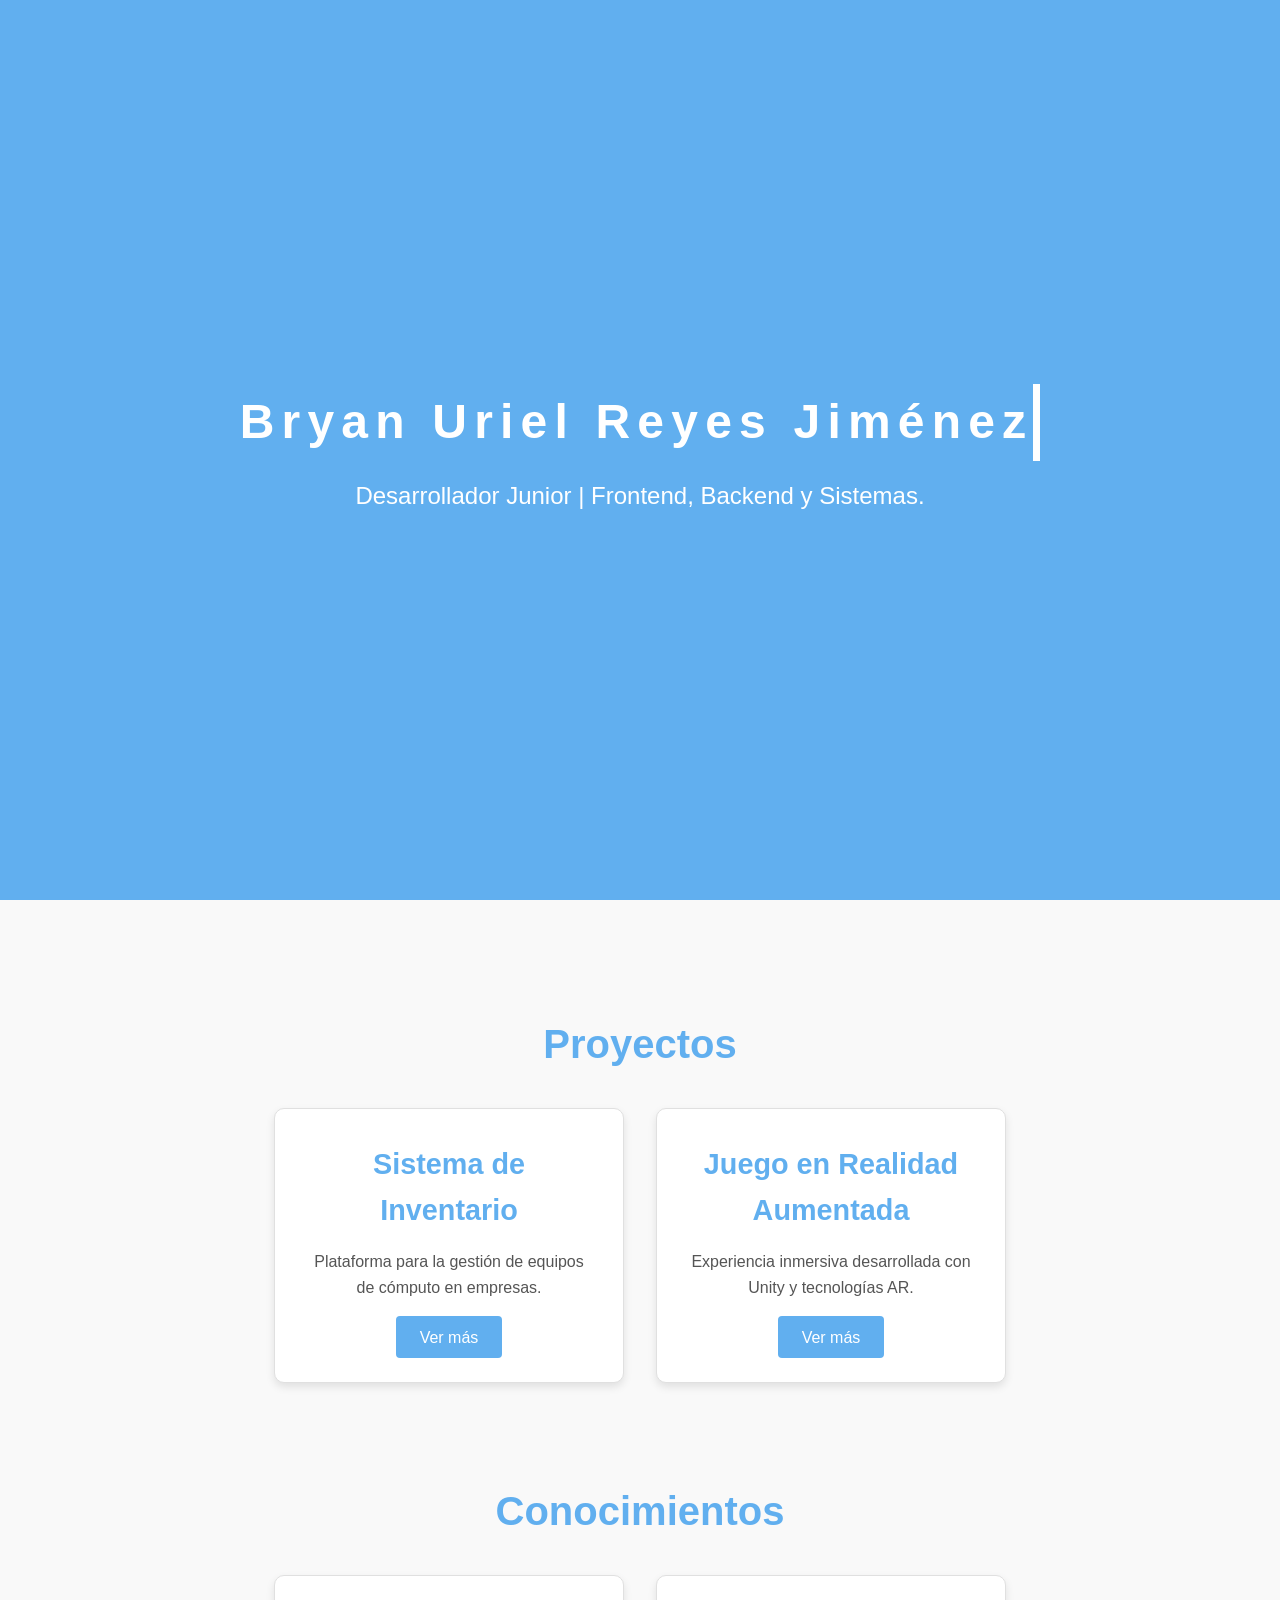
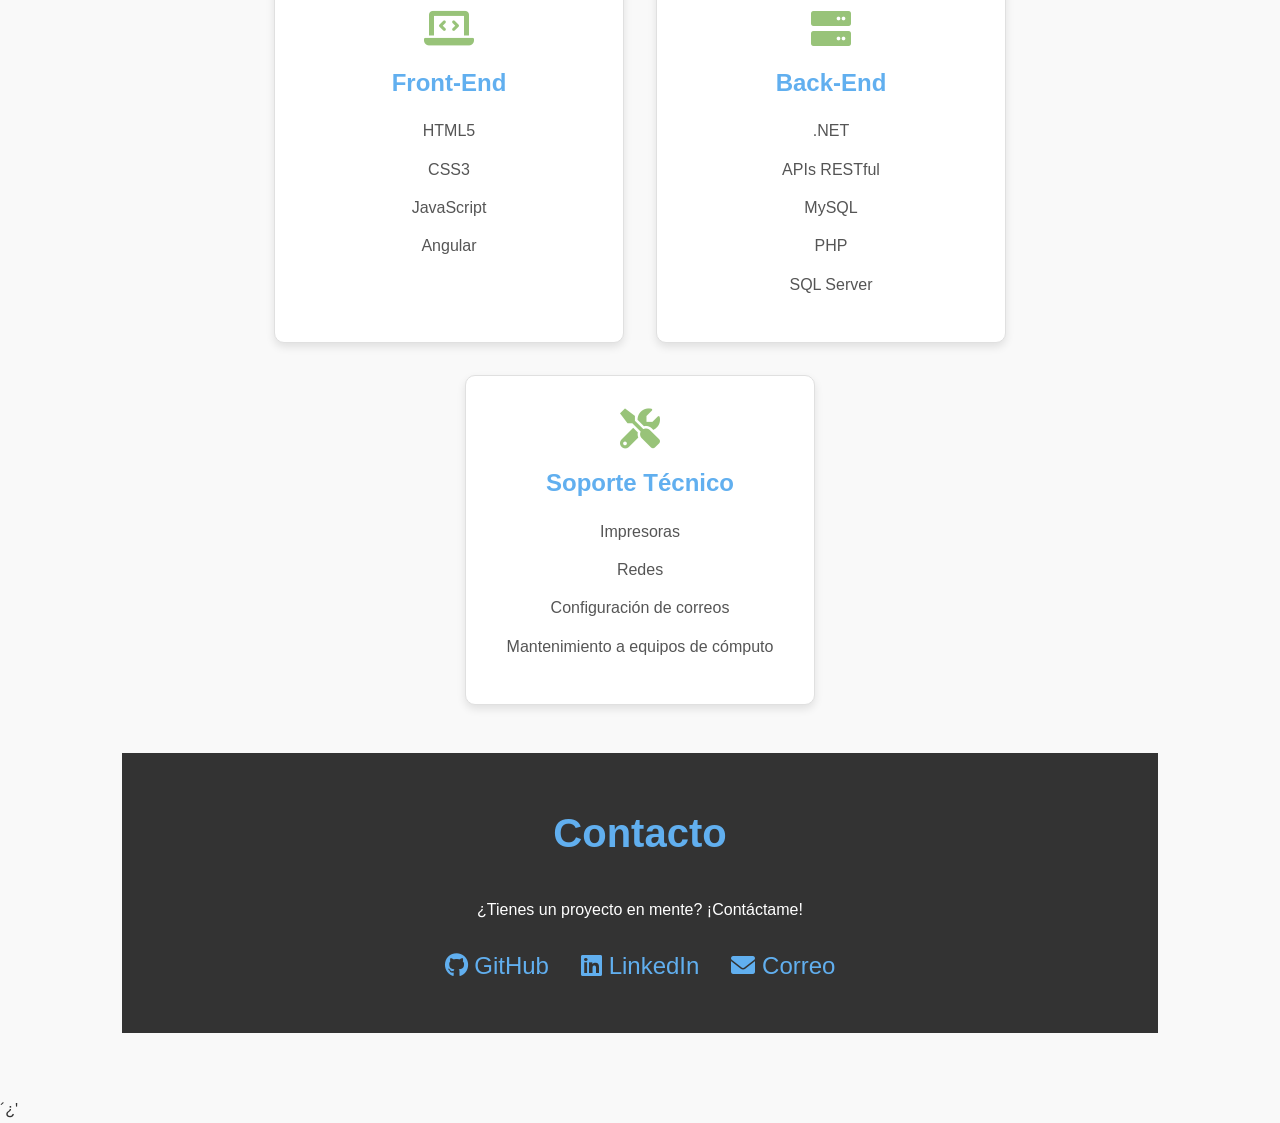
==== index.html @ f7f5aa9e "commit" ====
<!DOCTYPE html>
<html lang="es">
<head>
    <meta charset="UTF-8">
    <meta name="viewport" content="width=device-width, initial-scale=1.0">
    <title>Portafolio | Bryan Uriel Reyes Jiménez</title>
    <link rel="stylesheet" href="styles.css">
    <link rel="stylesheet" href="https://cdnjs.cloudflare.com/ajax/libs/font-awesome/6.0.0/css/all.min.css">
</head>
<body>
  <section id="intro" class="intro-section">
    <div class="intro-content">
        <h1 class="typing-effect">Bryan Uriel Reyes Jiménez</h1>
        <p>Desarrollador Junior | Frontend, Backend y Sistemas.</p>
    </div>
  </section>

  <div class="main-content" id="mainContent">
    <section id="proyectos" class="section">
      <h2>Proyectos</h2>
      <div class="projects-container">
        <div class="project-card">
          <h3>Sistema de Inventario</h3>
          <p>Plataforma para la gestión de equipos de cómputo en empresas.</p>
          <a href="#" class="project-link">Ver más</a>
        </div>
        <div class="project-card">
          <h3>Juego en Realidad Aumentada</h3>
          <p>Experiencia inmersiva desarrollada con Unity y tecnologías AR.</p>
          <a href="#" class="project-link">Ver más</a>
        </div>
      </div>
    </section>

    <section id="conocimientos" class="section">
      <h2>Conocimientos</h2>
      <div class="skills-grid">
        <div class="skill-card">
          <i class="fas fa-laptop-code"></i>
          <h3>Front-End</h3>
          <ul>
            <li>HTML5</li>
            <li>CSS3</li>
            <li>JavaScript</li>
            <li>Angular</li>
          </ul>
        </div>
        <div class="skill-card">
          <i class="fas fa-server"></i>
          <h3>Back-End</h3>
          <ul>
            <li>.NET</li>
            <li>APIs RESTful</li>
            <li>MySQL</li>
            <li>PHP</li>
            <li>SQL Server</li>
          </ul>
        </div>
        <div class="skill-card">
          <i class="fas fa-tools"></i>
          <h3>Soporte Técnico</h3>
          <ul>
            <li>Impresoras</li>
            <li>Redes</li>
            <li>Configuración de correos</li>
            <li>Mantenimiento a equipos de cómputo</li>
          </ul>
        </div>
      </div>
    </section>

    <footer id="contacto" class="section">
      <h2>Contacto</h2>
      <p>¿Tienes un proyecto en mente? ¡Contáctame!</p>
      <div class="social-links">
        <a href="https://github.com/UrielReyes27" target="_blank"><i class="fab fa-github"></i> GitHub</a>
        <a href="https://www.linkedin.com/in/uriel-reyes-4203a2244/" target="_blank"><i class="fab fa-linkedin"></i> LinkedIn</a>
        <a href="mailto:urielrj27@gmail.com"><i class="fas fa-envelope"></i> Correo</a>
      </div>
    </footer>
  </div>
</body>
</html>´¿'
---- styles.css ----
/* Reset CSS */
* {
  margin: 0;
  padding: 0;
  box-sizing: border-box;
}

/* Estilos generales */
body {
  font-family: 'Segoe UI', Tahoma, Geneva, Verdana, sans-serif; /* Fuente profesional */
  line-height: 1.6;
  color: #333; /* Texto oscuro */
  background-color: #f9f9f9; /* Fondo claro */
}

/* Sección de presentación (Intro) */
.intro-section {
  height: 100vh;
  display: flex;
  flex-direction: column;
  justify-content: center;
  align-items: center;
  text-align: center;
  background-color: #61afef; /* Fondo azul claro */
  color: #fff; /* Texto blanco */
  padding: 2rem;
}

/* Efecto de máquina de escribir */
.typing-effect {
  font-size: 3rem;
  font-weight: bold;
  overflow: hidden; /* Oculta el texto que se está escribiendo */
  border-right: 0.15em solid #fff; /* Cursor de máquina de escribir */
  white-space: nowrap; /* Evita el salto de línea */
  margin: 0 auto; /* Centra el texto */
  letter-spacing: 0.15em; /* Espaciado entre letras */
  animation: typing 3.5s steps(30, end), blink-caret 0.75s step-end infinite;
}

/* Animación de escritura */
@keyframes typing {
  from {
    width: 0;
  }
  to {
    width: 100%;
  }
}

/* Animación del cursor */
@keyframes blink-caret {
  from,
  to {
    border-color: transparent;
  }
  50% {
    border-color: #fff;
  }
}

/* Estilos para el texto debajo del nombre */
.intro-content p {
  font-size: 1.5rem;
  margin-top: 1rem;
  opacity: 0; /* Inicialmente oculto */
  animation: fadeIn 2s ease-in-out 3.5s forwards; /* Aparece después de la animación de escritura */
}

/* Animación de aparición */
@keyframes fadeIn {
  from {
    opacity: 0;
  }
  to {
    opacity: 1;
  }
}

/* Contenido principal */
.main-content {
  padding: 2rem;
  margin: 2rem auto;
  max-width: 1100px;
}

/* Estilo para las secciones */
.section {
  padding: 3rem 1rem;
  max-width: 1100px;
  margin: auto;
}

h2 {
  text-align: center;
  font-size: 2.5rem;
  margin-bottom: 2rem;
  color: #61afef; /* Azul claro */
}

/* Estilo para los proyectos */
.projects-container {
  display: flex;
  flex-wrap: wrap;
  gap: 2rem;
  justify-content: center;
}

.project-card {
  background-color: #fff; /* Fondo blanco */
  border: 1px solid #e0e0e0; /* Borde sutil */
  border-radius: 10px;
  padding: 2rem;
  text-align: center;
  width: 350px;
  box-shadow: 0 4px 8px rgba(0, 0, 0, 0.1); /* Sombra suave */
  transition: transform 0.3s ease, box-shadow 0.3s ease;
}

.project-card:hover {
  transform: translateY(-5px);
  box-shadow: 0 8px 16px rgba(0, 0, 0, 0.2);
}

.project-card h3 {
  font-size: 1.8rem;
  margin-bottom: 1rem;
  color: #61afef; /* Azul claro */
}

.project-card p {
  margin-bottom: 1.5rem;
  color: #555; /* Texto gris oscuro */
}

.project-link {
  text-decoration: none;
  color: #fff;
  background-color: #61afef; /* Azul claro */
  padding: 0.8rem 1.5rem;
  border-radius: 4px;
  transition: background-color 0.3s ease;
}

.project-link:hover {
  background-color: #4a90e2;
}

/* Estilo para los conocimientos */
.skills-grid {
  display: flex;
  flex-wrap: wrap;
  gap: 2rem;
  justify-content: center;
}

.skill-card {
  background-color: #fff; /* Fondo blanco */
  border: 1px solid #e0e0e0; /* Borde sutil */
  border-radius: 10px;
  padding: 2rem;
  text-align: center;
  width: 350px;
  box-shadow: 0 4px 8px rgba(0, 0, 0, 0.1); /* Sombra suave */
  transition: transform 0.3s ease, box-shadow 0.3s ease;
}

.skill-card:hover {
  transform: translateY(-5px);
  box-shadow: 0 8px 16px rgba(0, 0, 0, 0.2);
}

.skill-card i {
  font-size: 2.5rem;
  color: #98c379; /* Verde claro */
  margin-bottom: 1rem;
}

.skill-card h3 {
  font-size: 1.5rem;
  margin-bottom: 1rem;
  color: #61afef; /* Azul claro */
}

.skill-card ul {
  list-style-type: none;
}

.skill-card li {
  margin-bottom: 0.8rem;
  color: #555; /* Texto gris oscuro */
}

/* Estilo para el pie de página (contacto) */
footer {
  text-align: center;
  padding: 3rem 1rem;
  background-color: #333; /* Fondo oscuro */
  color: #fff; /* Texto blanco */
}

footer p {
  margin-bottom: 1.5rem;
}

.social-links {
  display: flex;
  justify-content: center;
  gap: 2rem;
}

.social-links a {
  text-decoration: none;
  color: #61afef; /* Azul claro */
  font-size: 1.5rem;
  transition: color 0.3s ease;
}

.social-links a:hover {
  color: #4a90e2;
}

/* Responsividad */
@media (max-width: 768px) {
  .intro-content h1 {
      font-size: 2.5rem;
  }

  .intro-content p {
      font-size: 1.2rem;
  }

  .skill-card, .project-card {
      width: 100%;
  }
}
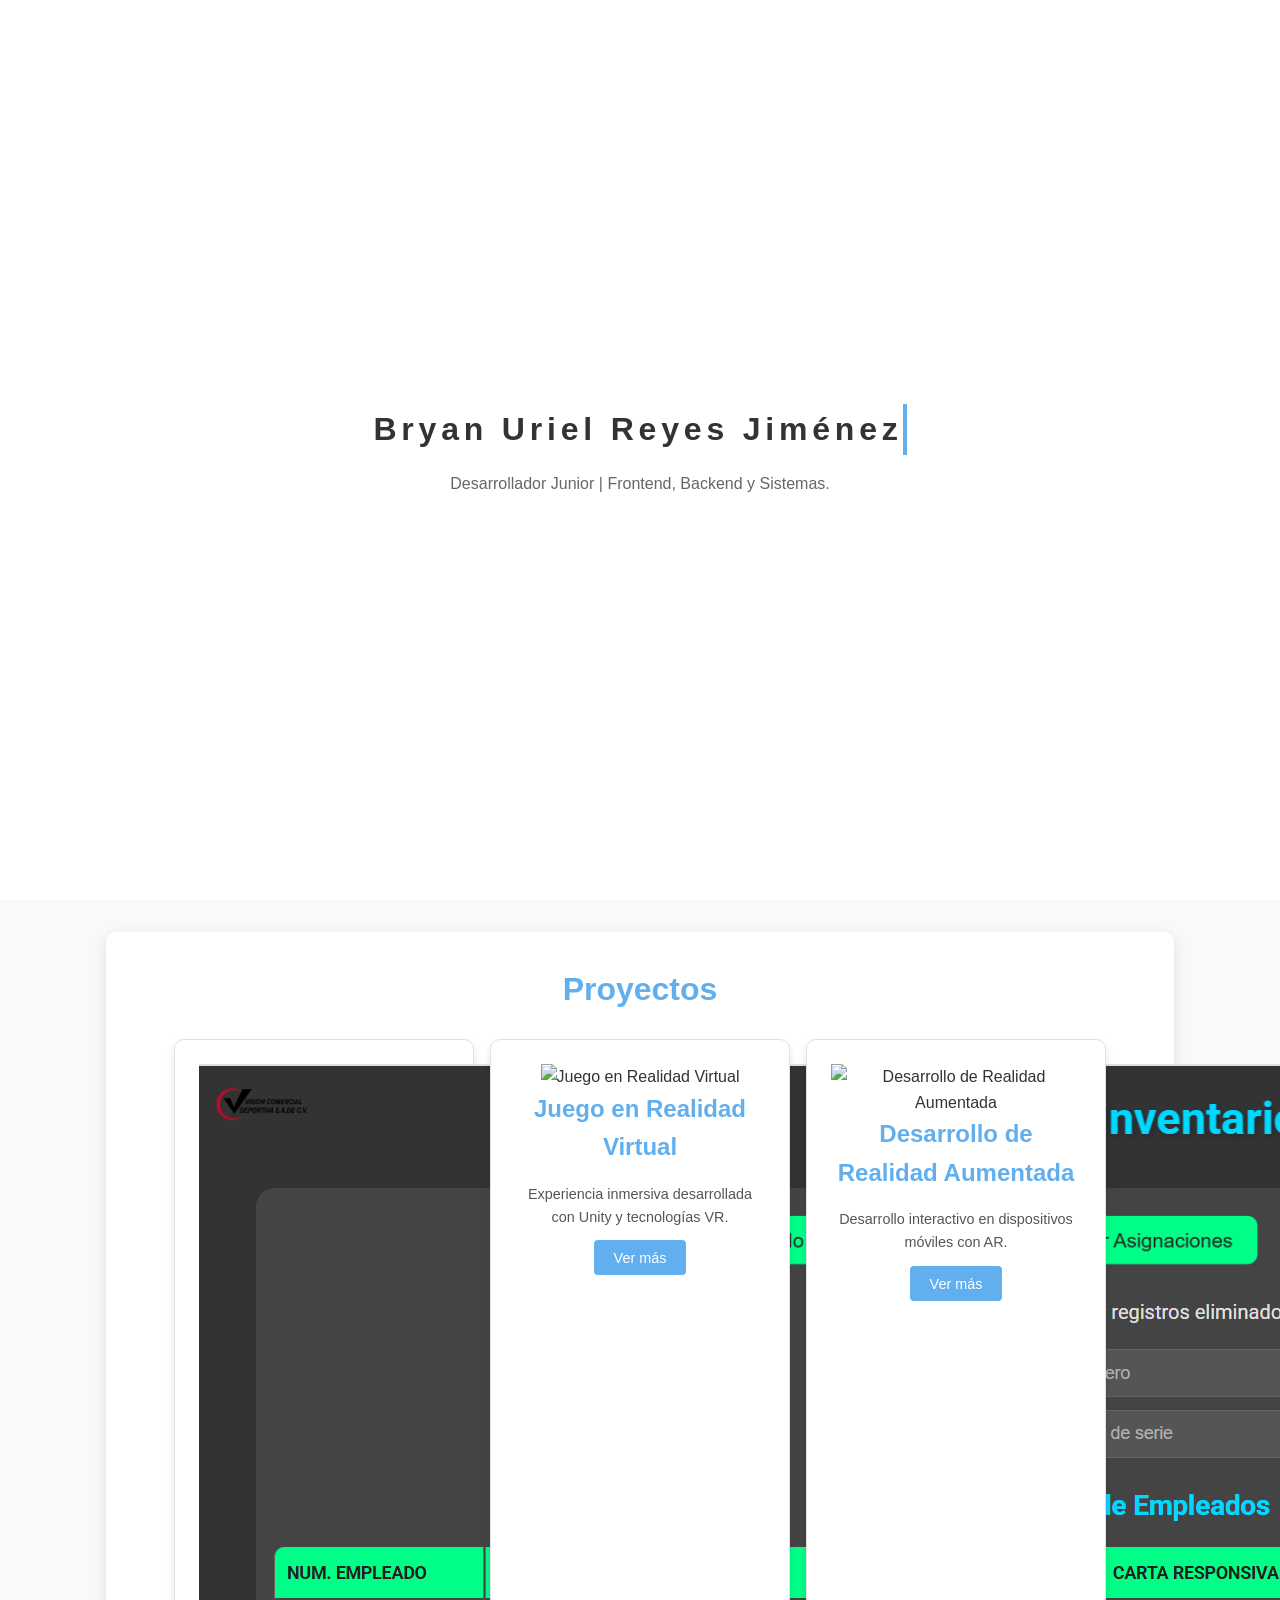
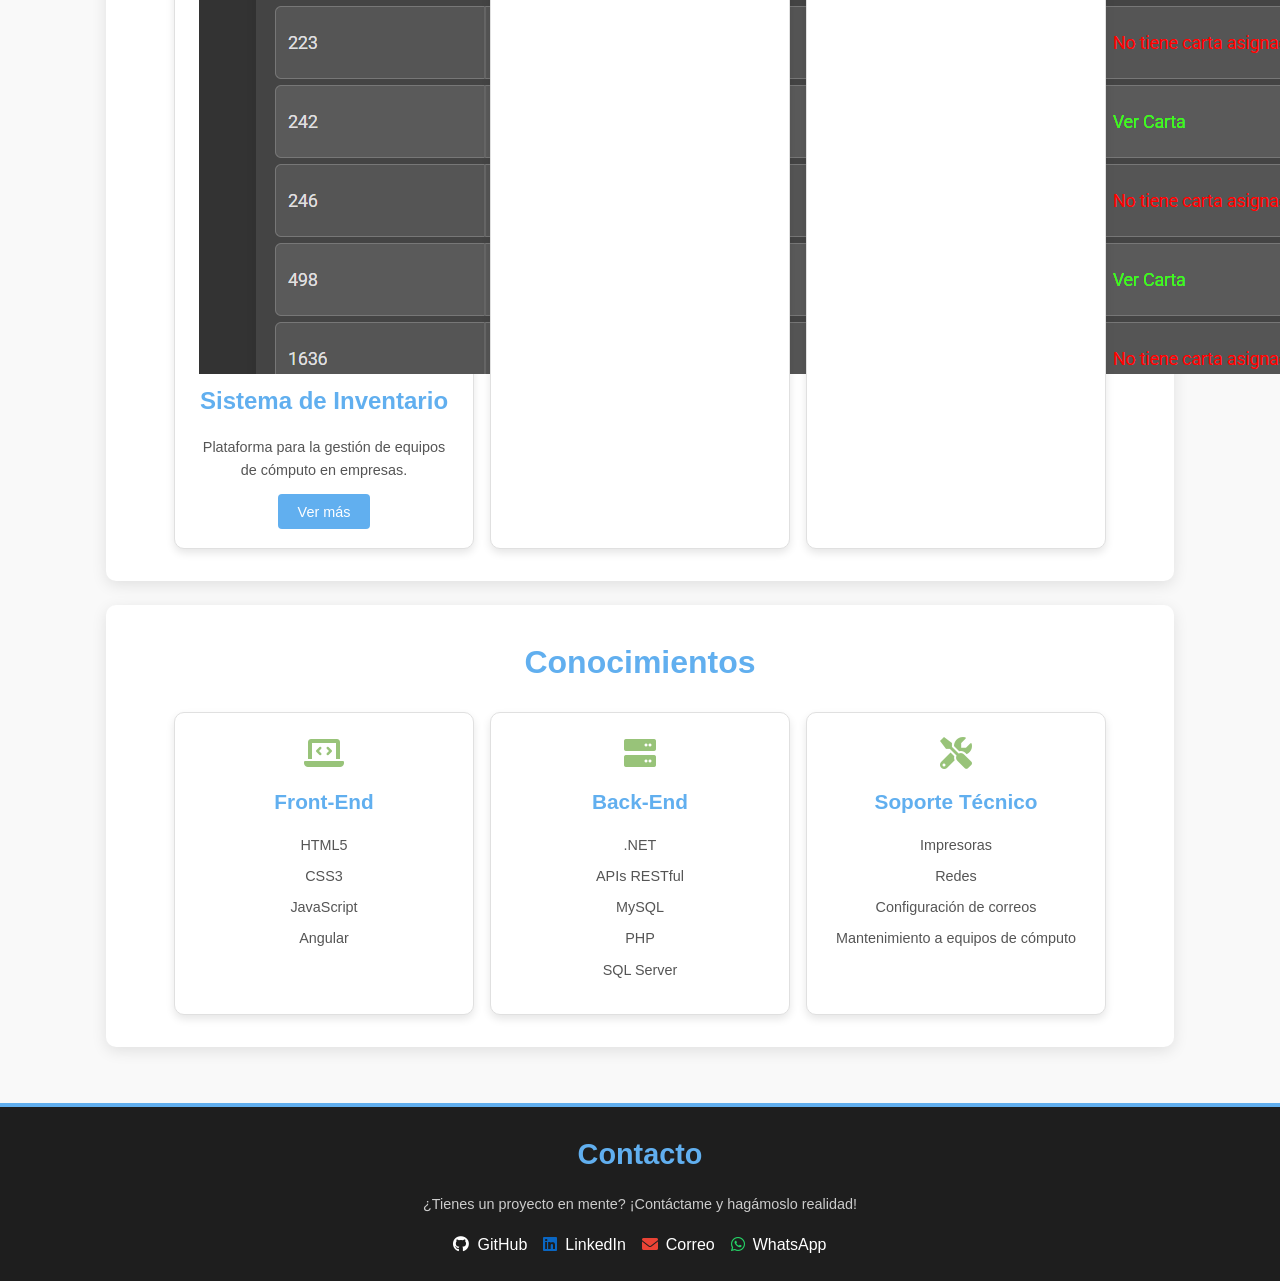
==== commit 3eb3b327: "first commit" ====
--- a/index.html
+++ b/index.html
@@ -1,17 +1,17 @@
 <!DOCTYPE html>
 <html lang="es">
 <head>
-    <meta charset="UTF-8">
-    <meta name="viewport" content="width=device-width, initial-scale=1.0">
-    <title>Portafolio | Bryan Uriel Reyes Jiménez</title>
-    <link rel="stylesheet" href="styles.css">
-    <link rel="stylesheet" href="https://cdnjs.cloudflare.com/ajax/libs/font-awesome/6.0.0/css/all.min.css">
+  <meta charset="UTF-8">
+  <meta name="viewport" content="width=device-width, initial-scale=1.0">
+  <title>Portafolio | Bryan Uriel Reyes Jiménez</title>
+  <link rel="stylesheet" href="Styles/styles.css">
+  <link rel="stylesheet" href="https://cdnjs.cloudflare.com/ajax/libs/font-awesome/6.0.0/css/all.min.css">
 </head>
 <body>
   <section id="intro" class="intro-section">
     <div class="intro-content">
-        <h1 class="typing-effect">Bryan Uriel Reyes Jiménez</h1>
-        <p>Desarrollador Junior | Frontend, Backend y Sistemas.</p>
+      <h1 class="typing-effect">Bryan Uriel Reyes Jiménez</h1>
+      <p>Desarrollador Junior | Frontend, Backend y Sistemas.</p>
     </div>
   </section>
 
@@ -20,13 +20,29 @@
       <h2>Proyectos</h2>
       <div class="projects-container">
         <div class="project-card">
+          <div class="project-image">
+            <img src="images/Index inventario .png" alt="Sistema de Inventario">
+          </div>
           <h3>Sistema de Inventario</h3>
           <p>Plataforma para la gestión de equipos de cómputo en empresas.</p>
+          <a href="./inventario.html" class="project-link">Ver más</a>
+        </div>
+
+        <div class="project-card">
+          <div class="project-image">
+            <img src="img/vr-game.png" alt="Juego en Realidad Virtual">
+          </div>
+          <h3>Juego en Realidad Virtual</h3>
+          <p>Experiencia inmersiva desarrollada con Unity y tecnologías VR.</p>
           <a href="#" class="project-link">Ver más</a>
         </div>
+
         <div class="project-card">
-          <h3>Juego en Realidad Aumentada</h3>
-          <p>Experiencia inmersiva desarrollada con Unity y tecnologías AR.</p>
+          <div class="project-image">
+            <img src="img/ar-app.png" alt="Desarrollo de Realidad Aumentada">
+          </div>
+          <h3>Desarrollo de Realidad Aumentada</h3>
+          <p>Desarrollo interactivo en dispositivos móviles con AR.</p>
           <a href="#" class="project-link">Ver más</a>
         </div>
       </div>
@@ -68,16 +84,17 @@
         </div>
       </div>
     </section>
+  </div>
 
-    <footer id="contacto" class="section">
-      <h2>Contacto</h2>
-      <p>¿Tienes un proyecto en mente? ¡Contáctame!</p>
-      <div class="social-links">
-        <a href="https://github.com/UrielReyes27" target="_blank"><i class="fab fa-github"></i> GitHub</a>
-        <a href="https://www.linkedin.com/in/uriel-reyes-4203a2244/" target="_blank"><i class="fab fa-linkedin"></i> LinkedIn</a>
-        <a href="mailto:urielrj27@gmail.com"><i class="fas fa-envelope"></i> Correo</a>
-      </div>
-    </footer>
-  </div>
+  <footer id="contacto">
+    <h2>Contacto</h2>
+    <p class="contact-message">¿Tienes un proyecto en mente? ¡Contáctame y hagámoslo realidad!</p>
+    <div class="social-links">
+      <a href="https://github.com/UrielReyes27" target="_blank"><i class="fab fa-github"></i> GitHub</a>
+      <a href="https://www.linkedin.com/in/uriel-reyes-4203a2244/" target="_blank"><i class="fab fa-linkedin"></i> LinkedIn</a>
+      <a href="mailto:urielrj27@gmail.com"><i class="fas fa-envelope"></i> Correo</a>
+      <a href="https://wa.me/5566211392" target="_blank"><i class="fab fa-whatsapp" style="color: #25D366;"></i> WhatsApp</a>
+    </div>
+  </footer>
 </body>
-</html>´¿'+</html>
--- a/Styles/styles.css
+++ b/Styles/styles.css
@@ -0,0 +1,373 @@
+* {
+  margin: 0;
+  padding: 0;
+  box-sizing: border-box;
+}
+
+body {
+  font-family: 'Segoe UI', Tahoma, Geneva, Verdana, sans-serif;
+  line-height: 1.6;
+  color: #333;
+  background-color: #f9f9f9;
+  overflow-x: hidden;
+}
+
+/* Sección de introducción */
+.intro-section {
+  min-height: 100vh;
+  display: flex;
+  flex-direction: column;
+  justify-content: center;
+  align-items: center;
+  text-align: center;
+  background-color: #ffffff; /* Fondo blanco */
+  color: #333; /* Texto oscuro */
+  padding: 1rem;
+}
+
+.typing-effect {
+  font-size: 2rem; /* Tamaño de fuente más pequeño */
+  font-weight: bold;
+  overflow: hidden;
+  border-right: 0.15em solid #61afef; /* Borde azul */
+  white-space: nowrap;
+  margin: 0 auto;
+  letter-spacing: 0.15em;
+  animation: typing 3.5s steps(30, end), blink-caret 0.75s step-end infinite;
+}
+
+@keyframes typing {
+  from { width: 0; }
+  to { width: 100%; }
+}
+
+@keyframes blink-caret {
+  from, to { border-color: transparent; }
+  50% { border-color: #61afef; }
+}
+
+.intro-content p {
+  font-size: 1rem; /* Tamaño de fuente más pequeño */
+  margin-top: 1rem;
+  opacity: 0;
+  animation: fadeIn 2s ease-in-out 3.5s forwards;
+  color: #666; /* Texto gris */
+}
+
+@keyframes fadeIn {
+  from { opacity: 0; }
+  to { opacity: 1; }
+}
+
+/* Contenido principal */
+.main-content {
+  padding: 1rem; /* Padding reducido */
+  margin: 1rem auto;
+  max-width: 1100px;
+}
+
+/* Estilo para las secciones */
+.section {
+  padding: 2rem 1rem; /* Padding reducido */
+  max-width: 1100px;
+  margin: auto;
+  background-color: #fff;
+  border-radius: 10px;
+  box-shadow: 0 4px 15px rgba(0, 0, 0, 0.1);
+  margin-bottom: 1.5rem; /* Espacio entre secciones reducido */
+}
+
+h2 {
+  text-align: center;
+  font-size: 2rem; /* Tamaño de fuente más pequeño */
+  margin-bottom: 1.5rem; /* Margen inferior reducido */
+  color: #61afef;
+}
+
+/* Estilo para los proyectos */
+.projects-container {
+  display: flex;
+  flex-wrap: wrap;
+  gap: 1rem; /* Espacio entre tarjetas reducido */
+  justify-content: center;
+}
+
+.project-card {
+  background-color: #fff;
+  border: 1px solid #e0e0e0;
+  border-radius: 10px;
+  padding: 1.5rem; /* Padding reducido */
+  text-align: center;
+  width: 100%;
+  max-width: 300px; /* Ancho máximo reducido */
+  box-shadow: 0 4px 8px rgba(0, 0, 0, 0.1);
+  transition: transform 0.3s ease, box-shadow 0.3s ease;
+}
+
+.project-card:hover {
+  transform: translateY(-5px);
+  box-shadow: 0 8px 16px rgba(0, 0, 0, 0.2);
+}
+
+.project-card h3 {
+  font-size: 1.5rem; /* Tamaño de fuente más pequeño */
+  margin-bottom: 1rem;
+  color: #61afef;
+}
+
+.project-card p {
+  margin-bottom: 1rem; /* Margen inferior reducido */
+  color: #555;
+  font-size: 0.9rem; /* Tamaño de fuente más pequeño */
+}
+
+.project-link {
+  text-decoration: none;
+  color: #fff;
+  background-color: #61afef;
+  padding: 0.6rem 1.2rem; /* Padding reducido */
+  border-radius: 4px;
+  font-size: 0.9rem; /* Tamaño de fuente más pequeño */
+  transition: background-color 0.3s ease;
+}
+
+.project-link:hover {
+  background-color: #4a90e2;
+}
+
+/* Estilo para los conocimientos */
+.skills-grid {
+  display: flex;
+  flex-wrap: wrap;
+  gap: 1rem; /* Espacio entre tarjetas reducido */
+  justify-content: center;
+}
+
+.skill-card {
+  background-color: #fff;
+  border: 1px solid #e0e0e0;
+  border-radius: 10px;
+  padding: 1.5rem; /* Padding reducido */
+  text-align: center;
+  width: 100%;
+  max-width: 300px; /* Ancho máximo reducido */
+  box-shadow: 0 4px 8px rgba(0, 0, 0, 0.1);
+  transition: transform 0.3s ease, box-shadow 0.3s ease;
+}
+
+.skill-card:hover {
+  transform: translateY(-5px);
+  box-shadow: 0 8px 16px rgba(0, 0, 0, 0.2);
+}
+
+.skill-card i {
+  font-size: 2rem; /* Tamaño de fuente más pequeño */
+  color: #98c379;
+  margin-bottom: 1rem;
+}
+
+.skill-card h3 {
+  font-size: 1.3rem; /* Tamaño de fuente más pequeño */
+  margin-bottom: 1rem;
+  color: #61afef;
+}
+
+.skill-card ul {
+  list-style-type: none;
+}
+
+.skill-card li {
+  margin-bottom: 0.5rem; /* Margen inferior reducido */
+  color: #555;
+  font-size: 0.9rem; /* Tamaño de fuente más pequeño */
+}
+
+/* Estilo para el pie de página (contacto) */
+footer {
+  text-align: center;
+  padding: 1.5rem 1rem; /* Padding reducido */
+  background-color: #1e1e1e;
+  color: #fff;
+  width: 100%;
+  margin: 0;
+  box-sizing: border-box;
+  border-top: 4px solid #61afef;
+}
+
+footer h2 {
+  color: #61afef;
+  margin-bottom: 1rem;
+  font-size: 1.8rem; /* Tamaño de fuente más pequeño */
+  font-weight: 600;
+}
+
+footer p {
+  margin-bottom: 1rem; /* Margen inferior reducido */
+  font-size: 0.9rem; /* Tamaño de fuente más pequeño */
+  color: #ccc;
+}
+
+footer .social-links {
+  display: flex;
+  justify-content: center;
+  gap: 1rem; /* Espacio entre iconos reducido */
+  flex-wrap: wrap;
+}
+
+footer .social-links a {
+  text-decoration: none;
+  color: inherit;
+  font-size: 1rem; /* Tamaño de fuente más pequeño */
+  transition: transform 0.3s ease;
+  display: flex;
+  align-items: center;
+  gap: 0.5rem;
+}
+
+footer .social-links a:hover {
+  transform: translateY(-5px);
+}
+
+footer .social-links a i {
+  color: inherit;
+}
+
+/* Colores originales de los íconos */
+footer .social-links a[href*="github"] i {
+  color: #ffffff; /* Blanco para GitHub */
+}
+
+footer .social-links a[href*="linkedin"] i {
+  color: #0a66c2; /* Azul de LinkedIn */
+}
+
+footer .social-links a[href*="mailto"] i {
+  color: #ea4335; /* Rojo de Gmail */
+}
+
+/* Responsividad */
+@media (max-width: 768px) {
+  .intro-section {
+    padding: 1rem;
+  }
+
+  .typing-effect {
+    font-size: 1.8rem; /* Tamaño de fuente más pequeño en tablets */
+  }
+
+  .intro-content p {
+    font-size: 0.9rem; /* Tamaño de fuente más pequeño en tablets */
+  }
+
+  footer {
+    padding: 1rem;
+  }
+
+  footer h2 {
+    font-size: 1.6rem; /* Tamaño de fuente más pequeño en tablets */
+  }
+
+  footer p {
+    font-size: 0.8rem; /* Tamaño de fuente más pequeño en tablets */
+  }
+
+  footer .social-links a {
+    font-size: 0.9rem; /* Tamaño de fuente más pequeño en tablets */
+  }
+}
+
+@media (max-width: 480px) {
+  .intro-section {
+    padding: 0.5rem;
+  }
+
+  .typing-effect {
+    font-size: 1.5rem; /* Tamaño de fuente más pequeño en móviles */
+  }
+
+  .intro-content p {
+    font-size: 0.8rem; /* Tamaño de fuente más pequeño en móviles */
+  }
+
+  footer {
+    padding: 1rem 0.5rem;
+  }
+
+  footer h2 {
+    font-size: 1.4rem; /* Tamaño de fuente más pequeño en móviles */
+  }
+
+  footer p {
+    font-size: 0.7rem; /* Tamaño de fuente más pequeño en móviles */
+  }
+
+  footer .social-links a {
+    font-size: .9rem; /* Tamaño de fuente más pequeño en móviles */
+  }
+
+
+footer .social-links a[href*="whatsapp"] i {
+  color: #25D366; /* Verde de WhatsApp */
+}
+
+footer .social-links a[href*="whatsapp"]:hover i {
+  color: #128C7E; /* Un tono más oscuro de verde para el hover */
+}
+.contact-message {
+  font-size: .8em; /* Tamaño de fuente más grande */
+  font-weight: 600; /* Texto en negrita */
+  color: #ffffff; /* Color azul elegante */
+  text-align: center;
+  margin-bottom: 1.5rem; /* Espaciado inferior */
+  padding: 1rem; /* Espaciado interno */
+}
+
+.project-card {
+  overflow: hidden;
+  border-radius: 15px;
+  background-color: transparent;
+  transition: transform 0.3s ease;
+  box-shadow: 0 4px 12px rgba(0, 0, 0, 0.4);
+}
+
+.project-card:hover {
+  transform: scale(1.03);
+}
+
+.project-image {
+  width: 100%;
+  height: 0;
+  padding-top: 56.25%; /* 16:9 aspect ratio (esta es la relación para video y imagenes más horizontales) */
+  position: relative;
+  overflow: hidden;
+}
+
+.project-image img {
+  position: absolute;
+  top: 50%;
+  left: 50%;
+  transform: translate(-50%, -50%) scale(1.1); /* Escala ligeramente la imagen */
+  width: 100%; /* Asegura que la imagen cubra el contenedor */
+  height: 100%; /* Asegura que la imagen cubra el contenedor */
+  object-fit: cover; /* Hace que la imagen cubra el contenedor sin deformarse */
+}
+
+.project-card:hover .project-image img {
+  transform: translate(-50%, -50%) scale(1.2); /* Aumenta el tamaño al pasar el ratón */
+}
+
+/* Estilos responsivos */
+@media (max-width: 768px) {
+  .project-image {
+    padding-top: 100%; /* Cambia la relación de aspecto para pantallas más pequeñas (cuadrada) */
+  }
+}
+
+@media (max-width: 480px) {
+  .project-card {
+    transform: scale(1); /* Desactiva el zoom en pantallas muy pequeñas */
+  }
+}
+
+
+}
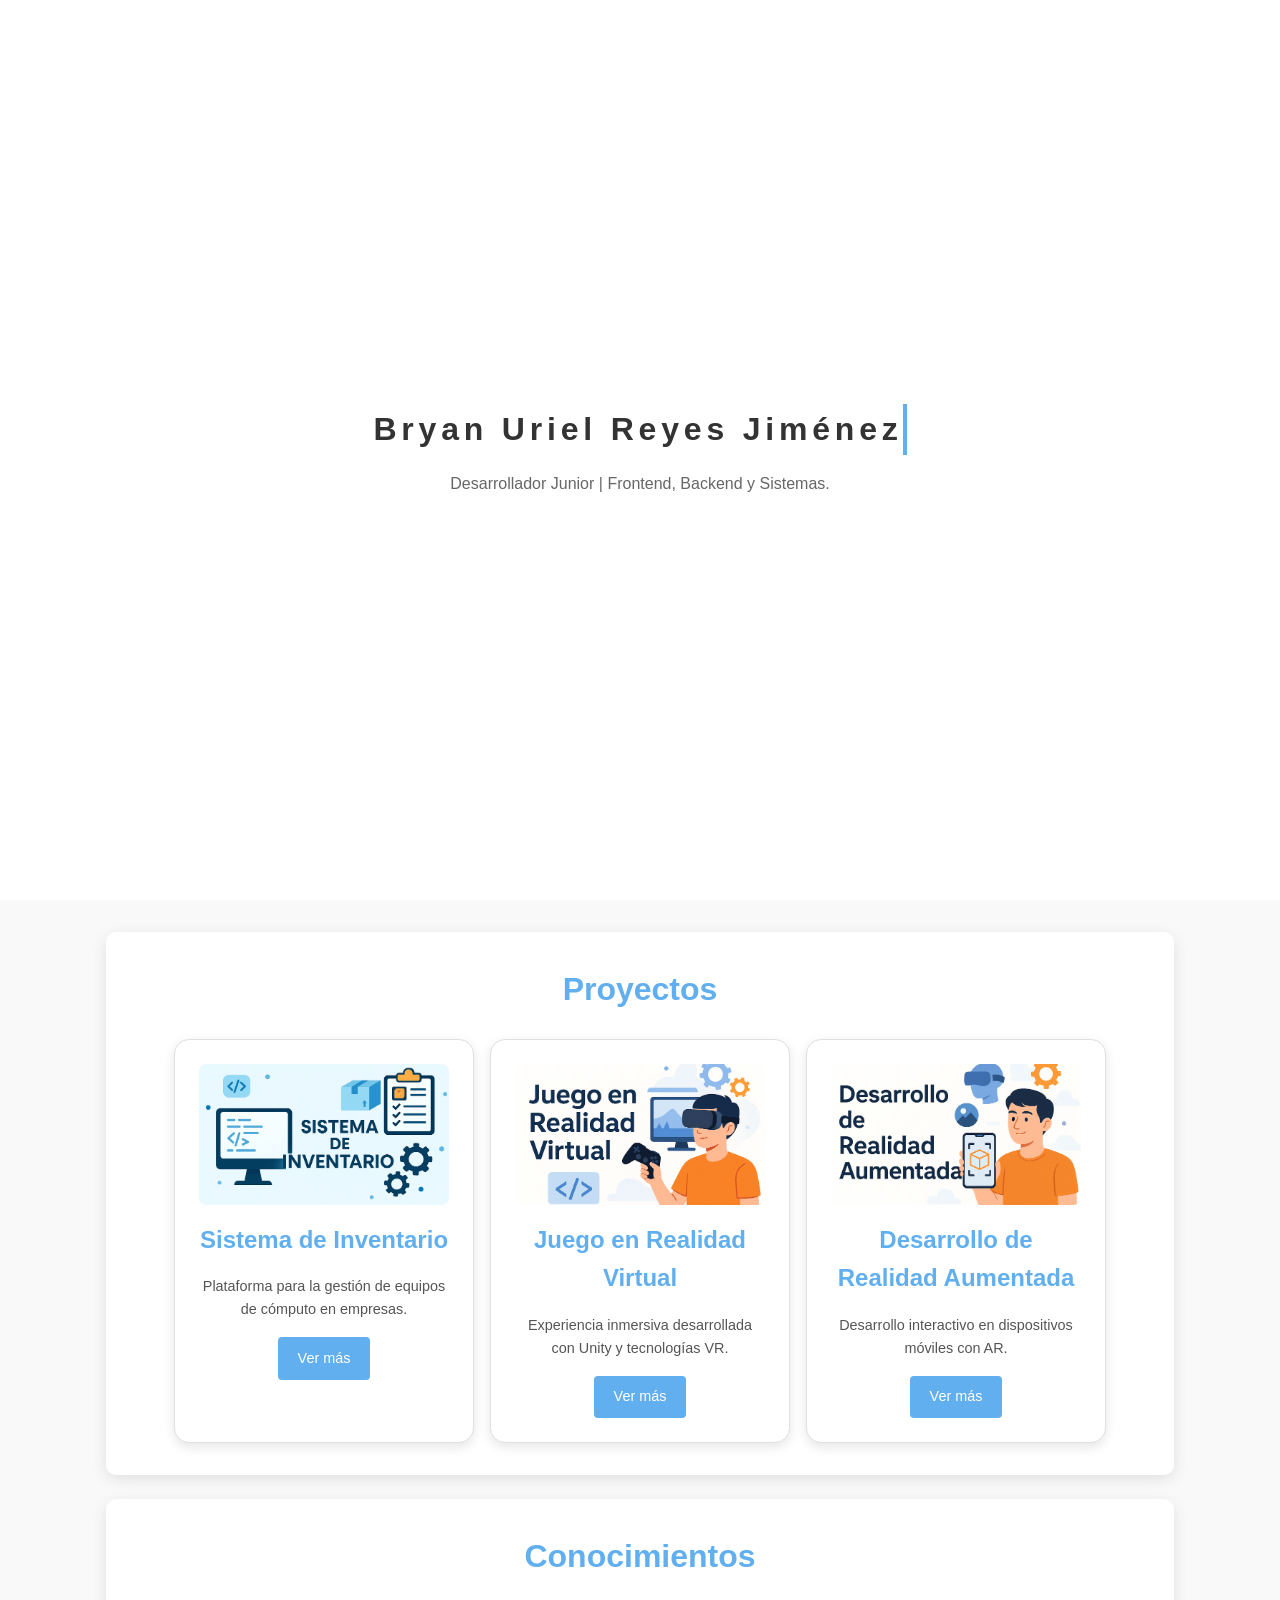
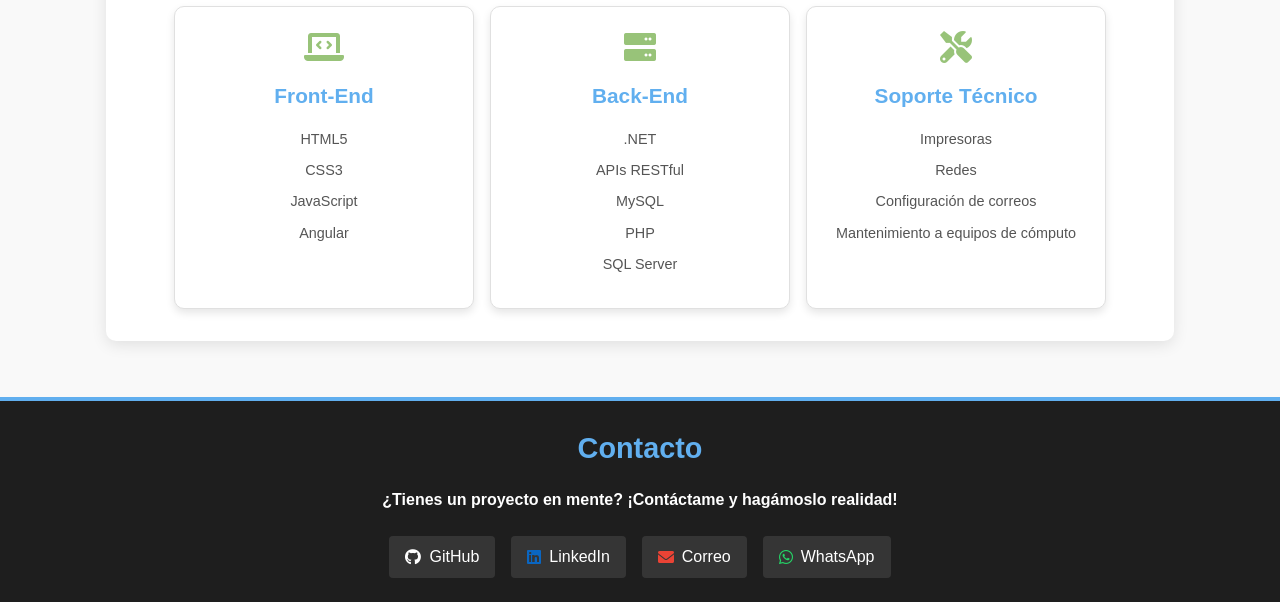
==== commit 2c087e17: "cambios" ====
--- a/index.html
+++ b/index.html
@@ -21,7 +21,7 @@
       <div class="projects-container">
         <div class="project-card">
           <div class="project-image">
-            <img src="images/Index inventario .png" alt="Sistema de Inventario">
+            <img src="images/sistema.png" alt="Sistema de Inventario">
           </div>
           <h3>Sistema de Inventario</h3>
           <p>Plataforma para la gestión de equipos de cómputo en empresas.</p>
@@ -30,7 +30,7 @@
 
         <div class="project-card">
           <div class="project-image">
-            <img src="img/vr-game.png" alt="Juego en Realidad Virtual">
+            <img src="images/RV.png" alt="Juego en Realidad Virtual">
           </div>
           <h3>Juego en Realidad Virtual</h3>
           <p>Experiencia inmersiva desarrollada con Unity y tecnologías VR.</p>
@@ -39,7 +39,7 @@
 
         <div class="project-card">
           <div class="project-image">
-            <img src="img/ar-app.png" alt="Desarrollo de Realidad Aumentada">
+            <img src="images/cuerpo.png" alt="Desarrollo de Realidad Aumentada">
           </div>
           <h3>Desarrollo de Realidad Aumentada</h3>
           <p>Desarrollo interactivo en dispositivos móviles con AR.</p>
--- a/Styles/styles.css
+++ b/Styles/styles.css
@@ -1,373 +1,386 @@
-* {
-  margin: 0;
-  padding: 0;
-  box-sizing: border-box;
-}
-
-body {
-  font-family: 'Segoe UI', Tahoma, Geneva, Verdana, sans-serif;
-  line-height: 1.6;
-  color: #333;
-  background-color: #f9f9f9;
-  overflow-x: hidden;
-}
-
-/* Sección de introducción */
-.intro-section {
-  min-height: 100vh;
-  display: flex;
-  flex-direction: column;
-  justify-content: center;
-  align-items: center;
-  text-align: center;
-  background-color: #ffffff; /* Fondo blanco */
-  color: #333; /* Texto oscuro */
-  padding: 1rem;
-}
-
-.typing-effect {
-  font-size: 2rem; /* Tamaño de fuente más pequeño */
-  font-weight: bold;
-  overflow: hidden;
-  border-right: 0.15em solid #61afef; /* Borde azul */
-  white-space: nowrap;
-  margin: 0 auto;
-  letter-spacing: 0.15em;
-  animation: typing 3.5s steps(30, end), blink-caret 0.75s step-end infinite;
-}
-
-@keyframes typing {
-  from { width: 0; }
-  to { width: 100%; }
-}
-
-@keyframes blink-caret {
-  from, to { border-color: transparent; }
-  50% { border-color: #61afef; }
-}
-
-.intro-content p {
-  font-size: 1rem; /* Tamaño de fuente más pequeño */
-  margin-top: 1rem;
-  opacity: 0;
-  animation: fadeIn 2s ease-in-out 3.5s forwards;
-  color: #666; /* Texto gris */
-}
-
-@keyframes fadeIn {
-  from { opacity: 0; }
-  to { opacity: 1; }
-}
-
-/* Contenido principal */
-.main-content {
-  padding: 1rem; /* Padding reducido */
-  margin: 1rem auto;
-  max-width: 1100px;
-}
-
-/* Estilo para las secciones */
-.section {
-  padding: 2rem 1rem; /* Padding reducido */
-  max-width: 1100px;
-  margin: auto;
-  background-color: #fff;
-  border-radius: 10px;
-  box-shadow: 0 4px 15px rgba(0, 0, 0, 0.1);
-  margin-bottom: 1.5rem; /* Espacio entre secciones reducido */
-}
-
-h2 {
-  text-align: center;
-  font-size: 2rem; /* Tamaño de fuente más pequeño */
-  margin-bottom: 1.5rem; /* Margen inferior reducido */
-  color: #61afef;
-}
-
-/* Estilo para los proyectos */
-.projects-container {
-  display: flex;
-  flex-wrap: wrap;
-  gap: 1rem; /* Espacio entre tarjetas reducido */
-  justify-content: center;
-}
-
-.project-card {
-  background-color: #fff;
-  border: 1px solid #e0e0e0;
-  border-radius: 10px;
-  padding: 1.5rem; /* Padding reducido */
-  text-align: center;
-  width: 100%;
-  max-width: 300px; /* Ancho máximo reducido */
-  box-shadow: 0 4px 8px rgba(0, 0, 0, 0.1);
-  transition: transform 0.3s ease, box-shadow 0.3s ease;
-}
-
-.project-card:hover {
-  transform: translateY(-5px);
-  box-shadow: 0 8px 16px rgba(0, 0, 0, 0.2);
-}
-
-.project-card h3 {
-  font-size: 1.5rem; /* Tamaño de fuente más pequeño */
-  margin-bottom: 1rem;
-  color: #61afef;
-}
-
-.project-card p {
-  margin-bottom: 1rem; /* Margen inferior reducido */
-  color: #555;
-  font-size: 0.9rem; /* Tamaño de fuente más pequeño */
-}
-
-.project-link {
-  text-decoration: none;
-  color: #fff;
-  background-color: #61afef;
-  padding: 0.6rem 1.2rem; /* Padding reducido */
-  border-radius: 4px;
-  font-size: 0.9rem; /* Tamaño de fuente más pequeño */
-  transition: background-color 0.3s ease;
-}
-
-.project-link:hover {
-  background-color: #4a90e2;
-}
-
-/* Estilo para los conocimientos */
-.skills-grid {
-  display: flex;
-  flex-wrap: wrap;
-  gap: 1rem; /* Espacio entre tarjetas reducido */
-  justify-content: center;
-}
-
-.skill-card {
-  background-color: #fff;
-  border: 1px solid #e0e0e0;
-  border-radius: 10px;
-  padding: 1.5rem; /* Padding reducido */
-  text-align: center;
-  width: 100%;
-  max-width: 300px; /* Ancho máximo reducido */
-  box-shadow: 0 4px 8px rgba(0, 0, 0, 0.1);
-  transition: transform 0.3s ease, box-shadow 0.3s ease;
-}
-
-.skill-card:hover {
-  transform: translateY(-5px);
-  box-shadow: 0 8px 16px rgba(0, 0, 0, 0.2);
-}
-
-.skill-card i {
-  font-size: 2rem; /* Tamaño de fuente más pequeño */
-  color: #98c379;
-  margin-bottom: 1rem;
-}
-
-.skill-card h3 {
-  font-size: 1.3rem; /* Tamaño de fuente más pequeño */
-  margin-bottom: 1rem;
-  color: #61afef;
-}
-
-.skill-card ul {
-  list-style-type: none;
-}
-
-.skill-card li {
-  margin-bottom: 0.5rem; /* Margen inferior reducido */
-  color: #555;
-  font-size: 0.9rem; /* Tamaño de fuente más pequeño */
-}
-
-/* Estilo para el pie de página (contacto) */
-footer {
-  text-align: center;
-  padding: 1.5rem 1rem; /* Padding reducido */
-  background-color: #1e1e1e;
-  color: #fff;
-  width: 100%;
-  margin: 0;
-  box-sizing: border-box;
-  border-top: 4px solid #61afef;
-}
-
-footer h2 {
-  color: #61afef;
-  margin-bottom: 1rem;
-  font-size: 1.8rem; /* Tamaño de fuente más pequeño */
-  font-weight: 600;
-}
-
-footer p {
-  margin-bottom: 1rem; /* Margen inferior reducido */
-  font-size: 0.9rem; /* Tamaño de fuente más pequeño */
-  color: #ccc;
-}
-
-footer .social-links {
-  display: flex;
-  justify-content: center;
-  gap: 1rem; /* Espacio entre iconos reducido */
-  flex-wrap: wrap;
-}
-
-footer .social-links a {
-  text-decoration: none;
-  color: inherit;
-  font-size: 1rem; /* Tamaño de fuente más pequeño */
-  transition: transform 0.3s ease;
-  display: flex;
-  align-items: center;
-  gap: 0.5rem;
-}
-
-footer .social-links a:hover {
-  transform: translateY(-5px);
-}
-
-footer .social-links a i {
-  color: inherit;
-}
-
-/* Colores originales de los íconos */
-footer .social-links a[href*="github"] i {
-  color: #ffffff; /* Blanco para GitHub */
-}
-
-footer .social-links a[href*="linkedin"] i {
-  color: #0a66c2; /* Azul de LinkedIn */
-}
-
-footer .social-links a[href*="mailto"] i {
-  color: #ea4335; /* Rojo de Gmail */
-}
-
-/* Responsividad */
-@media (max-width: 768px) {
-  .intro-section {
-    padding: 1rem;
-  }
-
-  .typing-effect {
-    font-size: 1.8rem; /* Tamaño de fuente más pequeño en tablets */
-  }
-
-  .intro-content p {
-    font-size: 0.9rem; /* Tamaño de fuente más pequeño en tablets */
-  }
-
-  footer {
-    padding: 1rem;
-  }
-
-  footer h2 {
-    font-size: 1.6rem; /* Tamaño de fuente más pequeño en tablets */
-  }
-
-  footer p {
-    font-size: 0.8rem; /* Tamaño de fuente más pequeño en tablets */
-  }
-
-  footer .social-links a {
-    font-size: 0.9rem; /* Tamaño de fuente más pequeño en tablets */
-  }
-}
-
-@media (max-width: 480px) {
-  .intro-section {
-    padding: 0.5rem;
-  }
-
-  .typing-effect {
-    font-size: 1.5rem; /* Tamaño de fuente más pequeño en móviles */
-  }
-
-  .intro-content p {
-    font-size: 0.8rem; /* Tamaño de fuente más pequeño en móviles */
-  }
-
-  footer {
-    padding: 1rem 0.5rem;
-  }
-
-  footer h2 {
-    font-size: 1.4rem; /* Tamaño de fuente más pequeño en móviles */
-  }
-
-  footer p {
-    font-size: 0.7rem; /* Tamaño de fuente más pequeño en móviles */
-  }
-
-  footer .social-links a {
-    font-size: .9rem; /* Tamaño de fuente más pequeño en móviles */
-  }
-
-
-footer .social-links a[href*="whatsapp"] i {
-  color: #25D366; /* Verde de WhatsApp */
-}
-
-footer .social-links a[href*="whatsapp"]:hover i {
-  color: #128C7E; /* Un tono más oscuro de verde para el hover */
-}
-.contact-message {
-  font-size: .8em; /* Tamaño de fuente más grande */
-  font-weight: 600; /* Texto en negrita */
-  color: #ffffff; /* Color azul elegante */
-  text-align: center;
-  margin-bottom: 1.5rem; /* Espaciado inferior */
-  padding: 1rem; /* Espaciado interno */
-}
-
-.project-card {
-  overflow: hidden;
-  border-radius: 15px;
-  background-color: transparent;
-  transition: transform 0.3s ease;
-  box-shadow: 0 4px 12px rgba(0, 0, 0, 0.4);
-}
-
-.project-card:hover {
-  transform: scale(1.03);
-}
-
-.project-image {
-  width: 100%;
-  height: 0;
-  padding-top: 56.25%; /* 16:9 aspect ratio (esta es la relación para video y imagenes más horizontales) */
-  position: relative;
-  overflow: hidden;
-}
-
-.project-image img {
-  position: absolute;
-  top: 50%;
-  left: 50%;
-  transform: translate(-50%, -50%) scale(1.1); /* Escala ligeramente la imagen */
-  width: 100%; /* Asegura que la imagen cubra el contenedor */
-  height: 100%; /* Asegura que la imagen cubra el contenedor */
-  object-fit: cover; /* Hace que la imagen cubra el contenedor sin deformarse */
-}
-
-.project-card:hover .project-image img {
-  transform: translate(-50%, -50%) scale(1.2); /* Aumenta el tamaño al pasar el ratón */
-}
-
-/* Estilos responsivos */
-@media (max-width: 768px) {
-  .project-image {
-    padding-top: 100%; /* Cambia la relación de aspecto para pantallas más pequeñas (cuadrada) */
-  }
-}
-
-@media (max-width: 480px) {
-  .project-card {
-    transform: scale(1); /* Desactiva el zoom en pantallas muy pequeñas */
-  }
-}
-
-
-}+
+    * {
+      margin: 0;
+      padding: 0;
+      box-sizing: border-box;
+    }
+
+    body {
+      font-family: 'Segoe UI', Tahoma, Geneva, Verdana, sans-serif;
+      line-height: 1.6;
+      color: #333;
+      background-color: #f9f9f9;
+      overflow-x: hidden;
+    }
+
+    /* Sección de introducción */
+    .intro-section {
+      min-height: 100vh;
+      display: flex;
+      flex-direction: column;
+      justify-content: center;
+      align-items: center;
+      text-align: center;
+      background-color: #ffffff;
+      color: #333;
+      padding: 1rem;
+    }
+
+    .typing-effect {
+      font-size: 2rem;
+      font-weight: bold;
+      overflow: hidden;
+      border-right: 0.15em solid #61afef;
+      white-space: nowrap;
+      margin: 0 auto;
+      letter-spacing: 0.15em;
+      animation: typing 3.5s steps(30, end), blink-caret 0.75s step-end infinite;
+    }
+
+    @keyframes typing {
+      from { width: 0; }
+      to { width: 100%; }
+    }
+
+    @keyframes blink-caret {
+      from, to { border-color: transparent; }
+      50% { border-color: #61afef; }
+    }
+
+    .intro-content p {
+      font-size: 1rem;
+      margin-top: 1rem;
+      opacity: 0;
+      animation: fadeIn 2s ease-in-out 3.5s forwards;
+      color: #666;
+    }
+
+    @keyframes fadeIn {
+      from { opacity: 0; }
+      to { opacity: 1; }
+    }
+
+    /* Contenido principal */
+    .main-content {
+      padding: 1rem;
+      margin: 1rem auto;
+      max-width: 1100px;
+    }
+
+    /* Estilo para las secciones */
+    .section {
+      padding: 2rem 1rem;
+      max-width: 1100px;
+      margin: auto;
+      background-color: #fff;
+      border-radius: 10px;
+      box-shadow: 0 4px 15px rgba(0, 0, 0, 0.1);
+      margin-bottom: 1.5rem;
+    }
+
+    h2 {
+      text-align: center;
+      font-size: 2rem;
+      margin-bottom: 1.5rem;
+      color: #61afef;
+    }
+
+    /* Estilo para los proyectos */
+    .projects-container {
+      display: flex;
+      flex-wrap: wrap;
+      gap: 1rem;
+      justify-content: center;
+    }
+
+    .project-card {
+      background-color: #fff;
+      border: 1px solid #e0e0e0;
+      border-radius: 15px;
+      padding: 1.5rem;
+      text-align: center;
+      width: 100%;
+      max-width: 300px;
+      box-shadow: 0 4px 12px rgba(0, 0, 0, 0.1);
+      transition: transform 0.3s ease, box-shadow 0.3s ease;
+      overflow: hidden;
+    }
+
+    .project-card:hover {
+      transform: translateY(-5px) scale(1.03);
+      box-shadow: 0 8px 16px rgba(0, 0, 0, 0.2);
+    }
+
+    .project-card h3 {
+      font-size: 1.5rem;
+      margin-bottom: 1rem;
+      color: #61afef;
+    }
+
+    .project-card p {
+      margin-bottom: 1rem;
+      color: #555;
+      font-size: 0.9rem;
+    }
+
+    .project-image {
+      width: 100%;
+      height: 0;
+      padding-top: 56.25%; /* 16:9 aspect ratio */
+      position: relative;
+      overflow: hidden;
+      margin-bottom: 1rem;
+      border-radius: 8px;
+    }
+
+    .project-image img {
+      position: absolute;
+      top: 50%;
+      left: 50%;
+      transform: translate(-50%, -50%) scale(1.1);
+      width: 100%;
+      height: 100%;
+      object-fit: cover;
+      transition: transform 0.3s ease;
+    }
+
+    .project-card:hover .project-image img {
+      transform: translate(-50%, -50%) scale(1.2);
+    }
+
+    .project-link {
+      display: inline-block;
+      text-decoration: none;
+      color: #fff;
+      background-color: #61afef;
+      padding: 0.6rem 1.2rem;
+      border-radius: 4px;
+      font-size: 0.9rem;
+      transition: background-color 0.3s ease;
+    }
+
+    .project-link:hover {
+      background-color: #4a90e2;
+    }
+
+    /* Estilo para los conocimientos */
+    .skills-grid {
+      display: flex;
+      flex-wrap: wrap;
+      gap: 1rem;
+      justify-content: center;
+    }
+
+    .skill-card {
+      background-color: #fff;
+      border: 1px solid #e0e0e0;
+      border-radius: 10px;
+      padding: 1.5rem;
+      text-align: center;
+      width: 100%;
+      max-width: 300px;
+      box-shadow: 0 4px 8px rgba(0, 0, 0, 0.1);
+      transition: transform 0.3s ease, box-shadow 0.3s ease;
+    }
+
+    .skill-card:hover {
+      transform: translateY(-5px);
+      box-shadow: 0 8px 16px rgba(0, 0, 0, 0.2);
+    }
+
+    .skill-card i {
+      font-size: 2rem;
+      color: #98c379;
+      margin-bottom: 1rem;
+    }
+
+    .skill-card h3 {
+      font-size: 1.3rem;
+      margin-bottom: 1rem;
+      color: #61afef;
+    }
+
+    .skill-card ul {
+      list-style-type: none;
+    }
+
+    .skill-card li {
+      margin-bottom: 0.5rem;
+      color: #555;
+      font-size: 0.9rem;
+    }
+
+    /* Estilo para el pie de página (contacto) */
+    footer {
+      text-align: center;
+      padding: 1.5rem 1rem;
+      background-color: #1e1e1e;
+      color: #fff;
+      width: 100%;
+      margin: 0;
+      box-sizing: border-box;
+      border-top: 4px solid #61afef;
+    }
+
+    footer h2 {
+      color: #61afef;
+      margin-bottom: 1rem;
+      font-size: 1.8rem;
+      font-weight: 600;
+    }
+
+    .contact-message {
+      font-size: 1rem;
+      font-weight: 600;
+      color: #ffffff;
+      text-align: center;
+      margin-bottom: 1.5rem;
+      padding: 0 1rem;
+    }
+
+    footer .social-links {
+      display: flex;
+      justify-content: center;
+      gap: 1rem;
+      flex-wrap: wrap;
+    }
+
+    footer .social-links a {
+      text-decoration: none;
+      color: inherit;
+      font-size: 1rem;
+      transition: transform 0.3s ease;
+      display: flex;
+      align-items: center;
+      gap: 0.5rem;
+      padding: 0.5rem 1rem;
+      border-radius: 4px;
+      background-color: rgba(255, 255, 255, 0.1);
+    }
+
+    footer .social-links a:hover {
+      transform: translateY(-5px);
+      background-color: rgba(255, 255, 255, 0.2);
+    }
+
+    footer .social-links a i {
+      color: inherit;
+    }
+
+    /* Colores específicos para los íconos */
+    footer .social-links a[href*="github"] i {
+      color: #ffffff;
+    }
+
+    footer .social-links a[href*="linkedin"] i {
+      color: #0a66c2;
+    }
+
+    footer .social-links a[href*="mailto"] i {
+      color: #ea4335;
+    }
+
+    footer .social-links a[href*="whatsapp"] i {
+      color: #25D366;
+    }
+
+    /* Responsividad */
+    @media (max-width: 768px) {
+      .intro-section {
+        padding: 1rem;
+      }
+
+      .typing-effect {
+        font-size: 1.8rem;
+      }
+
+      .intro-content p {
+        font-size: 0.9rem;
+      }
+
+      .section {
+        padding: 1.5rem 1rem;
+      }
+
+      h2 {
+        font-size: 1.8rem;
+      }
+
+      .project-image {
+        padding-top: 75%; /* Cambio de relación de aspecto para tablets */
+      }
+
+      footer {
+        padding: 1rem;
+      }
+
+      footer h2 {
+        font-size: 1.6rem;
+      }
+
+      .contact-message {
+        font-size: 0.9rem;
+      }
+
+      footer .social-links a {
+        font-size: 0.9rem;
+      }
+    }
+
+    @media (max-width: 480px) {
+      .intro-section {
+        padding: 0.5rem;
+      }
+
+      .typing-effect {
+        font-size: 1.5rem;
+      }
+
+      .intro-content p {
+        font-size: 0.8rem;
+      }
+
+      .section {
+        padding: 1rem 0.5rem;
+      }
+
+      h2 {
+        font-size: 1.5rem;
+        margin-bottom: 1rem;
+      }
+
+      .project-card {
+        max-width: 100%;
+      }
+
+      .project-image {
+        padding-top: 100%; /* Relación cuadrada para móviles */
+      }
+
+      .skill-card {
+        max-width: 100%;
+      }
+
+      footer {
+        padding: 1rem 0.5rem;
+      }
+
+      footer h2 {
+        font-size: 1.4rem;
+      }
+
+      .contact-message {
+        font-size: 0.8rem;
+      }
+
+      footer .social-links {
+        flex-direction: column;
+        align-items: center;
+      }
+
+      footer .social-links a {
+        width: 80%;
+        justify-content: center;
+      }
+ 
+    }
